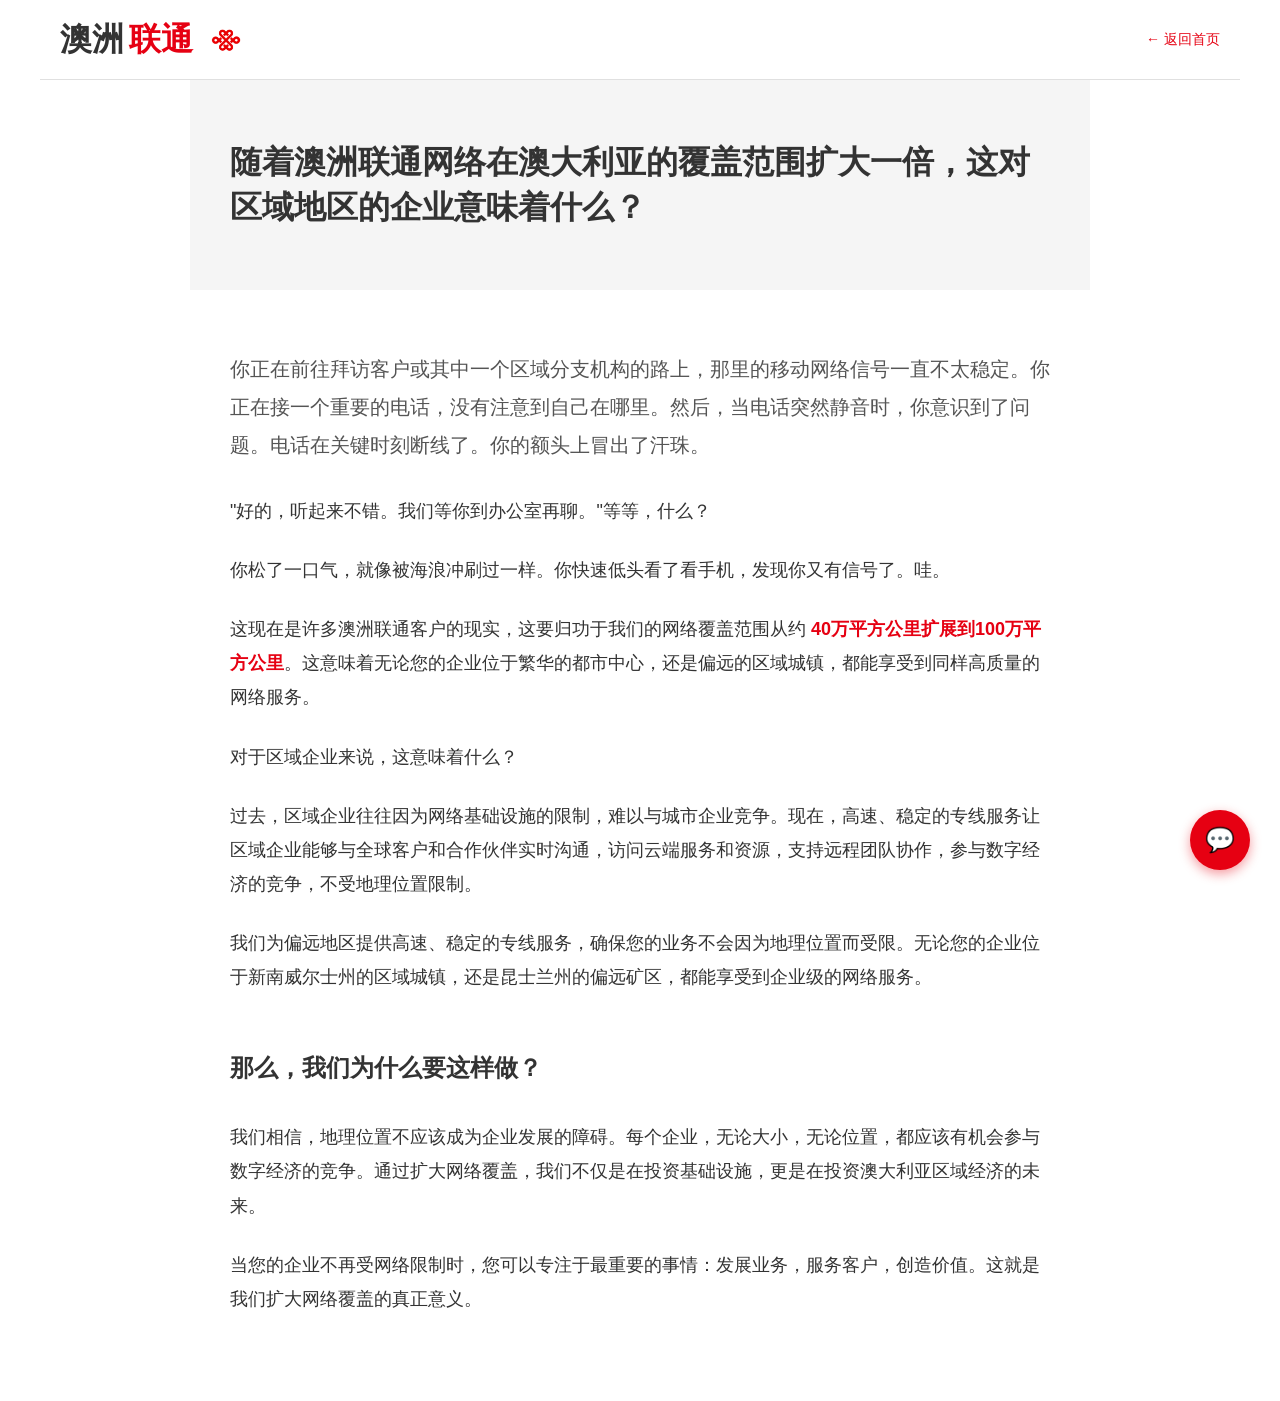
==== templates/article_coverage.html @ 63be7e8b "feat: 婢虫床鑱旈€氫笓绾夸及浠风郴缁?- 瀹屾暣鐗堟湰涓婁紶" ====
<!DOCTYPE html>
<html lang="zh">
<head>
    <meta charset="UTF-8">
    <meta name="viewport" content="width=device-width, initial-scale=1.0">
    <title>更强大的网络覆盖，服务更多区域企业 | 澳洲联通</title>
    <style>
        * {
            box-sizing: border-box;
            margin: 0;
            padding: 0;
        }

        body {
            font-family: -apple-system, BlinkMacSystemFont, "Segoe UI", Roboto, Helvetica, Arial, sans-serif;
            background-color: #ffffff;
            color: #333333;
            line-height: 1.8;
            min-height: 100vh;
        }

        .header-bar {
            width: 100%;
            max-width: 1200px;
            margin: 0 auto;
            height: 80px;
            display: flex;
            align-items: center;
            padding: 0 20px;
            border-bottom: 1px solid #e0e0e0;
            background: white;
        }

        .logo-text { font-size: 32px; font-weight: bold; color: #333; }
        .logo-red { color: #E60012; margin-left: 5px; }
        
        .logo-img {
            width: 36px;
            height: 36px;
            margin-left: 15px;
            object-fit: contain;
        }

        .back-link {
            margin-left: auto;
            color: #E60012;
            text-decoration: none;
            font-size: 14px;
            transition: color 0.3s;
        }

        .back-link:hover {
            color: #ff1a1a;
        }

        .article-container {
            max-width: 900px;
            margin: 0 auto;
            padding: 0;
        }

        .question-section {
            background-color: #f5f5f5;
            padding: 60px 40px;
            margin-bottom: 0;
        }

        .question-text {
            font-size: 32px;
            font-weight: 600;
            color: #333;
            line-height: 1.4;
            max-width: 900px;
            margin: 0 auto;
        }

        .content-section {
            background-color: #ffffff;
            padding: 60px 40px;
        }

        .article-content {
            font-size: 18px;
            line-height: 1.9;
            color: #333;
            max-width: 900px;
            margin: 0 auto;
        }

        .article-content p {
            margin-bottom: 25px;
        }

        .article-content p:first-of-type {
            font-size: 20px;
            color: #555;
            margin-bottom: 30px;
        }

        .highlight-text {
            font-weight: 600;
            color: #E60012;
        }

        .conclusion-question {
            font-size: 24px;
            font-weight: 600;
            color: #333;
            margin-top: 50px;
            margin-bottom: 30px;
        }

        @media (max-width: 768px) {
            .question-section {
                padding: 40px 20px;
            }

            .question-text {
                font-size: 24px;
            }

            .content-section {
                padding: 40px 20px;
            }

            .article-content {
                font-size: 16px;
            }
        }
    </style>
</head>
<body>
    <div class="header-bar">
        <span class="logo-text">澳洲</span><span class="logo-text logo-red">联通</span>
        <img src="/static/logo.png" alt="Logo" class="logo-img">
        <a href="/" class="back-link">← 返回首页</a>
    </div>

    <div class="article-container">
        <div class="question-section">
            <div class="question-text">
                随着澳洲联通网络在澳大利亚的覆盖范围扩大一倍，这对区域地区的企业意味着什么？
            </div>
        </div>

        <div class="content-section">
            <div class="article-content">
                <p>你正在前往拜访客户或其中一个区域分支机构的路上，那里的移动网络信号一直不太稳定。你正在接一个重要的电话，没有注意到自己在哪里。然后，当电话突然静音时，你意识到了问题。电话在关键时刻断线了。你的额头上冒出了汗珠。</p>

                <p>"好的，听起来不错。我们等你到办公室再聊。"等等，什么？</p>

                <p>你松了一口气，就像被海浪冲刷过一样。你快速低头看了看手机，发现你又有信号了。哇。</p>

                <p>这现在是许多澳洲联通客户的现实，这要归功于我们的网络覆盖范围从约 <span class="highlight-text">40万平方公里扩展到100万平方公里</span>。这意味着无论您的企业位于繁华的都市中心，还是偏远的区域城镇，都能享受到同样高质量的网络服务。</p>

                <p>对于区域企业来说，这意味着什么？</p>

                <p>过去，区域企业往往因为网络基础设施的限制，难以与城市企业竞争。现在，高速、稳定的专线服务让区域企业能够与全球客户和合作伙伴实时沟通，访问云端服务和资源，支持远程团队协作，参与数字经济的竞争，不受地理位置限制。</p>

                <p>我们为偏远地区提供高速、稳定的专线服务，确保您的业务不会因为地理位置而受限。无论您的企业位于新南威尔士州的区域城镇，还是昆士兰州的偏远矿区，都能享受到企业级的网络服务。</p>

                <div class="conclusion-question">那么，我们为什么要这样做？</div>

                <p>我们相信，地理位置不应该成为企业发展的障碍。每个企业，无论大小，无论位置，都应该有机会参与数字经济的竞争。通过扩大网络覆盖，我们不仅是在投资基础设施，更是在投资澳大利亚区域经济的未来。</p>

                <p>当您的企业不再受网络限制时，您可以专注于最重要的事情：发展业务，服务客户，创造价值。这就是我们扩大网络覆盖的真正意义。</p>
            </div>
        </div>
    </div>

    <!-- AI 聊天框组件 - 在所有页面显示 -->
    <style>
        /* --- 呼吸脉冲动画 (pulse-glow) --- */
        @keyframes pulse-glow {
            0% {
                transform: scale(1);
                box-shadow:
                    0 4px 12px rgba(230, 0, 18, 0.4),
                    0 0 0 0 rgba(230, 0, 18, 0.5);
            }
            50% {
                transform: scale(1.05);
                box-shadow:
                    0 4px 16px rgba(230, 0, 18, 0.5),
                    0 0 0 12px rgba(230, 0, 18, 0);
            }
            100% {
                transform: scale(1);
                box-shadow:
                    0 4px 12px rgba(230, 0, 18, 0.4),
                    0 0 0 0 rgba(230, 0, 18, 0);
            }
        }

        .deepseek-chat-btn {
            position: fixed;
            bottom: 30px;
            right: 30px;
            width: 60px;
            height: 60px;
            background: #E60012;
            border-radius: 50%;
            border: none;
            color: white;
            font-size: 24px;
            cursor: pointer;
            box-shadow: 0 4px 12px rgba(230, 0, 18, 0.4);
            z-index: 10000;
            animation: pulse-glow 2.4s cubic-bezier(0.4, 0, 0.6, 1) infinite;
            will-change: transform, box-shadow;
        }
        .deepseek-chat-btn:hover {
            animation: none;
            transform: scale(1.1);
            box-shadow: 0 6px 20px rgba(230, 0, 18, 0.6);
            transition: transform 0.3s ease, box-shadow 0.3s ease;
        }
        .deepseek-chat-container {
            position: fixed;
            bottom: 100px;
            right: 30px;
            width: 400px;
            height: 600px;
            background: #1a1a1a;
            border: 1px solid rgba(255,255,255,0.2);
            border-radius: 16px;
            box-shadow: 0 10px 40px rgba(0,0,0,0.5);
            display: none;
            flex-direction: column;
            z-index: 10001;
        }
        .deepseek-chat-container.active {
            display: flex;
        }
        .deepseek-chat-header {
            padding: 20px;
            border-bottom: 1px solid rgba(255,255,255,0.1);
            display: flex;
            justify-content: space-between;
            align-items: center;
            flex-wrap: wrap;
            gap: 10px;
            background: #1a1a1a;
        }
        .deepseek-chat-header h3 {
            margin: 0;
            color: white;
            font-size: 18px;
            flex: 1;
        }
        .model-selector {
            display: flex;
            align-items: center;
            gap: 10px;
        }
        .model-selector label {
            color: #aaa;
            font-size: 12px;
        }
        .model-selector select {
            padding: 6px 12px;
            background: #333;
            border: 1px solid rgba(255,255,255,0.2);
            border-radius: 6px;
            color: white;
            font-size: 12px;
            outline: none;
            cursor: pointer;
            min-width: 120px;
        }
        .deepseek-chat-close {
            background: none;
            border: none;
            color: #aaa;
            font-size: 24px;
            cursor: pointer;
            padding: 0;
            width: 30px;
            height: 30px;
        }
        .deepseek-chat-messages {
            flex: 1;
            overflow-y: auto;
            padding: 20px;
            display: flex;
            flex-direction: column;
            gap: 15px;
            background: #1a1a1a;
        }
        .deepseek-message {
            padding: 12px 16px;
            border-radius: 12px;
            max-width: 80%;
            word-wrap: break-word;
            line-height: 1.5;
        }
        .deepseek-message.user {
            background: #E60012;
            color: white;
            align-self: flex-end;
        }
        .deepseek-message.ai {
            background: rgba(255,255,255,0.1);
            color: #ddd;
            align-self: flex-start;
        }
        .deepseek-chat-input-container {
            padding: 20px;
            border-top: 1px solid rgba(255,255,255,0.1);
            display: flex;
            gap: 10px;
            background: #1a1a1a;
        }
        .deepseek-chat-input {
            flex: 1;
            padding: 12px 16px;
            background: #333;
            border: 1px solid rgba(255,255,255,0.2);
            border-radius: 8px;
            color: white;
            font-size: 14px;
            outline: none;
        }
        .deepseek-chat-send {
            padding: 12px 24px;
            background: #E60012;
            color: white;
            border: none;
            border-radius: 8px;
            cursor: pointer;
            font-weight: bold;
        }
    </style>
    <button class="deepseek-chat-btn" onclick="toggleDeepSeekChat()" title="AI 数据分析助手">💬</button>
    <div class="deepseek-chat-container" id="deepseek-chat">
        <div class="deepseek-chat-header">
            <h3>🤖 AI 数据分析助手</h3>
            <div class="model-selector">
                <label>模型:</label>
                <select id="model-select" onchange="changeModel()">
                    <option value="lmstudio">LM Studio</option>
                    <option value="gemini">Gemini</option>
                    <option value="qwen">通义千问</option>
                    <option value="deepseek">DeepSeek</option>
                    <option value="ollama">Ollama</option>
                </select>
            </div>
            <button class="deepseek-chat-close" onclick="toggleDeepSeekChat()">×</button>
        </div>
        <div class="deepseek-chat-messages" id="deepseek-messages">
            <div class="deepseek-message ai">你好！我是 AI 数据分析助手。</div>
        </div>
        <div class="deepseek-chat-input-container">
            <input type="text" class="deepseek-chat-input" id="deepseek-input" placeholder="输入你的问题..." onkeypress="if(event.key === 'Enter') sendDeepSeekMessage()">
            <button class="deepseek-chat-send" onclick="sendDeepSeekMessage()" id="deepseek-send-btn">发送</button>
        </div>
    </div>
    <script>
        let currentModel = localStorage.getItem('selectedModel') || 'lmstudio';
        function changeModel() {
            currentModel = document.getElementById('model-select').value;
            localStorage.setItem('selectedModel', currentModel);
        }
        function toggleDeepSeekChat() {
            document.getElementById('deepseek-chat').classList.toggle('active');
        }
        async function sendDeepSeekMessage() {
            const input = document.getElementById('deepseek-input');
            const message = input.value.trim();
            if (!message) return;
            const messagesContainer = document.getElementById('deepseek-messages');
            const userDiv = document.createElement('div');
            userDiv.className = 'deepseek-message user';
            userDiv.textContent = message;
            messagesContainer.appendChild(userDiv);
            input.value = '';
            const loadingDiv = document.createElement('div');
            loadingDiv.className = 'deepseek-message ai';
            loadingDiv.textContent = '正在思考...';
            messagesContainer.appendChild(loadingDiv);
            try {
                const response = await fetch('/deepseek/chat', {
                    method: 'POST',
                    headers: { 'Content-Type': 'application/json' },
                    body: JSON.stringify({ message: message, model: currentModel, enable_search: true })
                });
                const rawText = await response.text();
                let json;
                try {
                    json = JSON.parse(rawText);
                } catch (parseErr) {
                    throw new Error(`HTTP ${response.status} 返回非JSON：${rawText.slice(0, 200)}`);
                }
                loadingDiv.remove();
                const aiDiv = document.createElement('div');
                aiDiv.className = 'deepseek-message ai';
                if (!response.ok) {
                    aiDiv.textContent = '错误: ' + (json.message || `HTTP ${response.status}`);
                } else if (json.status === 'success') {
                    // 服务器返回的是 response 字段
                    const responseText = json.response || json.message || '无响应';
                    // 处理换行，将 \n 转换为 <br>
                    aiDiv.innerHTML = responseText.replace(/\n/g, '<br>');
                } else {
                    aiDiv.textContent = '错误: ' + (json.message || '未知错误');
                }
                messagesContainer.appendChild(aiDiv);
                messagesContainer.scrollTop = messagesContainer.scrollHeight;
            } catch (e) {
                loadingDiv.remove();
                const errorDiv = document.createElement('div');
                errorDiv.className = 'deepseek-message ai';
                errorDiv.textContent = '网络错误: ' + (e && e.message ? e.message : '请稍后重试');
                messagesContainer.appendChild(errorDiv);
            }
        }
    </script>
</body>
</html>
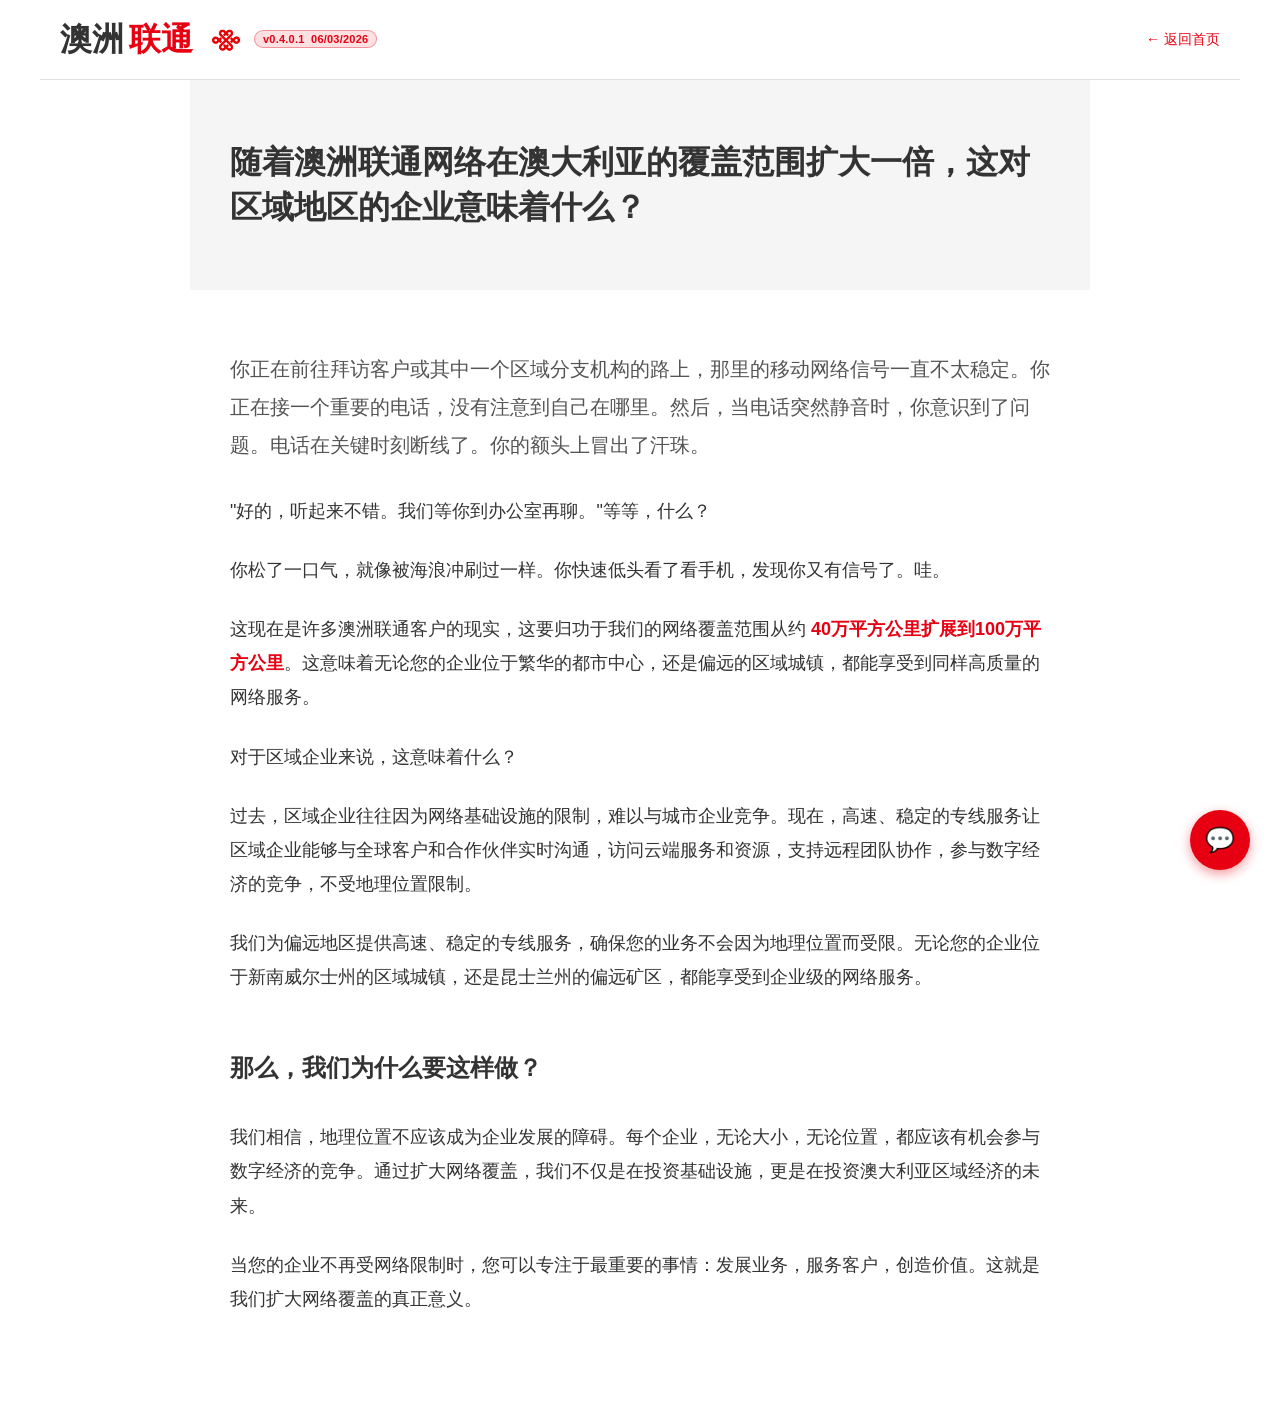
==== commit 40641341: "feat: add version badge v0.4.0.1, global CSS/JS components, project templates" ====
--- a/templates/article_coverage.html
+++ b/templates/article_coverage.html
@@ -4,6 +4,7 @@
     <meta charset="UTF-8">
     <meta name="viewport" content="width=device-width, initial-scale=1.0">
     <title>更强大的网络覆盖，服务更多区域企业 | 澳洲联通</title>
+    <link rel="stylesheet" href="/static/css/global.css">
     <style>
         * {
             box-sizing: border-box;
@@ -133,6 +134,9 @@
     <div class="header-bar">
         <span class="logo-text">澳洲</span><span class="logo-text logo-red">联通</span>
         <img src="/static/logo.png" alt="Logo" class="logo-img">
+        <button class="version-badge" onclick="showChangelog()" title="查看更新日志">
+          <span class="version-badge-text">v0.4.0.1&nbsp;&nbsp;06/03/2026</span>
+        </button>
         <a href="/" class="back-link">← 返回首页</a>
     </div>
 
@@ -338,17 +342,24 @@
             <div class="model-selector">
                 <label>模型:</label>
                 <select id="model-select" onchange="changeModel()">
-                    <option value="lmstudio">LM Studio</option>
+                    <option value="ollama">Ollama (推荐)</option>
                     <option value="gemini">Gemini</option>
                     <option value="qwen">通义千问</option>
                     <option value="deepseek">DeepSeek</option>
-                    <option value="ollama">Ollama</option>
+                    <option value="lmstudio">LM Studio</option>
                 </select>
+            </div>
+            <div class="model-selector" style="margin-top: 8px;">
+                <label style="font-size: 11px;">联网搜索:</label>
+                <label style="display: flex; align-items: center; gap: 5px; cursor: pointer; font-size: 11px;">
+                    <input type="checkbox" id="enable-search" checked style="width: auto; height: auto; margin: 0;">
+                    <span>启用实时资料查找</span>
+                </label>
             </div>
             <button class="deepseek-chat-close" onclick="toggleDeepSeekChat()">×</button>
         </div>
         <div class="deepseek-chat-messages" id="deepseek-messages">
-            <div class="deepseek-message ai">你好！我是 AI 数据分析助手。</div>
+            <div class="deepseek-message ai">你好！我是 AI 数据分析助手，基于项目数据库为你提供专业分析。当前使用 <strong>Ollama</strong> 模型。</div>
         </div>
         <div class="deepseek-chat-input-container">
             <input type="text" class="deepseek-chat-input" id="deepseek-input" placeholder="输入你的问题..." onkeypress="if(event.key === 'Enter') sendDeepSeekMessage()">
@@ -356,64 +367,66 @@
         </div>
     </div>
     <script>
-        let currentModel = localStorage.getItem('selectedModel') || 'lmstudio';
+        let currentModel = localStorage.getItem('selectedModel') || 'ollama';
         function changeModel() {
             currentModel = document.getElementById('model-select').value;
             localStorage.setItem('selectedModel', currentModel);
         }
         function toggleDeepSeekChat() {
-            document.getElementById('deepseek-chat').classList.toggle('active');
+            const chat = document.getElementById('deepseek-chat');
+            chat.classList.toggle('active');
+            if (chat.classList.contains('active')) document.getElementById('deepseek-input').focus();
+        }
+        function speakText(text) {
+            if ('speechSynthesis' in window) {
+                window.speechSynthesis.cancel();
+                const u = new SpeechSynthesisUtterance(text); u.lang='zh-CN'; u.rate=1.0;
+                window.speechSynthesis.speak(u);
+            }
         }
         async function sendDeepSeekMessage() {
             const input = document.getElementById('deepseek-input');
             const message = input.value.trim();
             if (!message) return;
             const messagesContainer = document.getElementById('deepseek-messages');
+            const sendBtn = document.getElementById('deepseek-send-btn');
+            const enableSearch = document.getElementById('enable-search').checked;
             const userDiv = document.createElement('div');
             userDiv.className = 'deepseek-message user';
             userDiv.textContent = message;
             messagesContainer.appendChild(userDiv);
             input.value = '';
-            const loadingDiv = document.createElement('div');
-            loadingDiv.className = 'deepseek-message ai';
-            loadingDiv.textContent = '正在思考...';
-            messagesContainer.appendChild(loadingDiv);
+            if (enableSearch) {
+                const st = document.createElement('div'); st.className='deepseek-message ai'; st.style.fontSize='12px'; st.style.color='#888'; st.textContent='🔍 正在联网搜索...'; st.id='search-tip'; messagesContainer.appendChild(st);
+            }
+            const loadingDiv = document.createElement('div'); loadingDiv.className='deepseek-message ai'; loadingDiv.textContent='正在思考...'; loadingDiv.id='loading-message'; messagesContainer.appendChild(loadingDiv);
+            messagesContainer.scrollTop = messagesContainer.scrollHeight;
+            sendBtn.disabled = true;
             try {
                 const response = await fetch('/deepseek/chat', {
-                    method: 'POST',
-                    headers: { 'Content-Type': 'application/json' },
-                    body: JSON.stringify({ message: message, model: currentModel, enable_search: true })
+                    method: 'POST', headers: {'Content-Type':'application/json'},
+                    body: JSON.stringify({ message, model: currentModel, enable_search: enableSearch })
                 });
                 const rawText = await response.text();
-                let json;
-                try {
-                    json = JSON.parse(rawText);
-                } catch (parseErr) {
-                    throw new Error(`HTTP ${response.status} 返回非JSON：${rawText.slice(0, 200)}`);
-                }
-                loadingDiv.remove();
-                const aiDiv = document.createElement('div');
-                aiDiv.className = 'deepseek-message ai';
-                if (!response.ok) {
-                    aiDiv.textContent = '错误: ' + (json.message || `HTTP ${response.status}`);
-                } else if (json.status === 'success') {
-                    // 服务器返回的是 response 字段
-                    const responseText = json.response || json.message || '无响应';
-                    // 处理换行，将 \n 转换为 <br>
-                    aiDiv.innerHTML = responseText.replace(/\n/g, '<br>');
-                } else {
-                    aiDiv.textContent = '错误: ' + (json.message || '未知错误');
-                }
-                messagesContainer.appendChild(aiDiv);
-                messagesContainer.scrollTop = messagesContainer.scrollHeight;
-            } catch (e) {
-                loadingDiv.remove();
-                const errorDiv = document.createElement('div');
-                errorDiv.className = 'deepseek-message ai';
-                errorDiv.textContent = '网络错误: ' + (e && e.message ? e.message : '请稍后重试');
-                messagesContainer.appendChild(errorDiv);
-            }
+                let json; try { json = JSON.parse(rawText); } catch(e) { throw new Error(`HTTP ${response.status}`); }
+                loadingDiv.remove(); const tip=document.getElementById('search-tip'); if(tip) tip.remove();
+                const aiDiv = document.createElement('div'); aiDiv.className='deepseek-message ai';
+                if (!response.ok) { aiDiv.textContent='错误: '+(json.message||`HTTP ${response.status}`); }
+                else if (json.status==='success') {
+                    const txt = json.response||json.message||'无响应';
+                    aiDiv.innerHTML = txt.replace(/\n/g,'<br>');
+                    const sb = document.createElement('button'); sb.textContent='🔊 朗读';
+                    sb.style.cssText='margin-top:8px;padding:4px 10px;font-size:11px;background:rgba(255,255,255,0.1);border:1px solid rgba(255,255,255,0.2);border-radius:6px;color:#aaa;cursor:pointer;';
+                    sb.onclick=()=>speakText(txt); aiDiv.appendChild(sb);
+                } else { aiDiv.textContent='错误: '+(json.message||'未知错误'); }
+                messagesContainer.appendChild(aiDiv); messagesContainer.scrollTop=messagesContainer.scrollHeight;
+            } catch(e) {
+                loadingDiv.remove(); const tip=document.getElementById('search-tip'); if(tip) tip.remove();
+                const ed=document.createElement('div'); ed.className='deepseek-message ai'; ed.textContent='网络错误: '+(e&&e.message?e.message:'请稍后重试'); messagesContainer.appendChild(ed);
+            }
+            sendBtn.disabled=false; input.focus();
         }
     </script>
+<script src="/static/js/global.js"></script>
 </body>
 </html>
--- a/static/css/global.css
+++ b/static/css/global.css
@@ -0,0 +1,786 @@
+/* ============================================
+   澳洲联通 - 全局样式系统 (Global Design System)
+   ============================================ */
+
+/* --- CSS Variables --- */
+:root {
+  --primary: #00f0ff;
+  --primary-dim: rgba(0, 240, 255, 0.15);
+  --primary-glow: rgba(0, 240, 255, 0.4);
+  --accent: #E60012;
+  --bg-dark: #0a0e1a;
+  --bg-card: #111827;
+  --bg-card-hover: #1a2332;
+  --bg-surface: #1f2937;
+  --border: #1e293b;
+  --border-light: #334155;
+  --text-primary: #e2e8f0;
+  --text-secondary: #94a3b8;
+  --text-muted: #64748b;
+  --success: #10b981;
+  --warning: #f59e0b;
+  --danger: #ef4444;
+  --info: #3b82f6;
+  --radius: 12px;
+  --radius-sm: 8px;
+  --radius-xs: 4px;
+  --shadow: 0 4px 24px rgba(0, 0, 0, 0.3);
+  --shadow-lg: 0 8px 40px rgba(0, 0, 0, 0.4);
+  --transition: all 0.3s cubic-bezier(0.4, 0, 0.2, 1);
+  --font-family: -apple-system, BlinkMacSystemFont, "Segoe UI", Roboto, Helvetica, Arial, sans-serif;
+}
+
+/* =========================================
+   TOAST NOTIFICATION SYSTEM
+   ========================================= */
+.toast-container {
+  position: fixed;
+  top: 20px;
+  right: 20px;
+  z-index: 100000;
+  display: flex;
+  flex-direction: column;
+  gap: 10px;
+  pointer-events: none;
+  max-width: 400px;
+}
+
+.toast {
+  pointer-events: auto;
+  display: flex;
+  align-items: flex-start;
+  gap: 12px;
+  padding: 14px 18px;
+  border-radius: var(--radius-sm);
+  background: var(--bg-card);
+  border: 1px solid var(--border);
+  box-shadow: var(--shadow-lg);
+  color: var(--text-primary);
+  font-size: 14px;
+  line-height: 1.5;
+  animation: toastSlideIn 0.35s cubic-bezier(0.4, 0, 0.2, 1);
+  min-width: 300px;
+  max-width: 400px;
+  backdrop-filter: blur(12px);
+}
+
+.toast.toast-exit {
+  animation: toastSlideOut 0.3s cubic-bezier(0.4, 0, 0.2, 1) forwards;
+}
+
+.toast-icon {
+  flex-shrink: 0;
+  width: 22px;
+  height: 22px;
+  border-radius: 50%;
+  display: flex;
+  align-items: center;
+  justify-content: center;
+  font-size: 13px;
+  margin-top: 1px;
+}
+
+.toast-success .toast-icon { background: rgba(16, 185, 129, 0.2); color: var(--success); }
+.toast-error .toast-icon { background: rgba(239, 68, 68, 0.2); color: var(--danger); }
+.toast-warning .toast-icon { background: rgba(245, 158, 11, 0.2); color: var(--warning); }
+.toast-info .toast-icon { background: rgba(59, 130, 246, 0.2); color: var(--info); }
+
+.toast-success { border-left: 3px solid var(--success); }
+.toast-error { border-left: 3px solid var(--danger); }
+.toast-warning { border-left: 3px solid var(--warning); }
+.toast-info { border-left: 3px solid var(--info); }
+
+.toast-body {
+  flex: 1;
+  min-width: 0;
+}
+
+.toast-title {
+  font-weight: 600;
+  margin-bottom: 2px;
+  font-size: 14px;
+}
+
+.toast-message {
+  color: var(--text-secondary);
+  font-size: 13px;
+  word-break: break-word;
+}
+
+.toast-close {
+  flex-shrink: 0;
+  background: none;
+  border: none;
+  color: var(--text-muted);
+  cursor: pointer;
+  font-size: 18px;
+  line-height: 1;
+  padding: 2px;
+  opacity: 0.6;
+  transition: opacity 0.2s;
+}
+
+.toast-close:hover { opacity: 1; }
+
+.toast-progress {
+  position: absolute;
+  bottom: 0;
+  left: 0;
+  height: 2px;
+  border-radius: 0 0 var(--radius-sm) var(--radius-sm);
+  animation: toastProgress linear forwards;
+}
+
+.toast-success .toast-progress { background: var(--success); }
+.toast-error .toast-progress { background: var(--danger); }
+.toast-warning .toast-progress { background: var(--warning); }
+.toast-info .toast-progress { background: var(--info); }
+
+@keyframes toastSlideIn {
+  from { transform: translateX(120%); opacity: 0; }
+  to { transform: translateX(0); opacity: 1; }
+}
+
+@keyframes toastSlideOut {
+  from { transform: translateX(0); opacity: 1; }
+  to { transform: translateX(120%); opacity: 0; }
+}
+
+@keyframes toastProgress {
+  from { width: 100%; }
+  to { width: 0%; }
+}
+
+/* =========================================
+   MODAL / DIALOG SYSTEM
+   ========================================= */
+.g-modal-overlay {
+  position: fixed;
+  inset: 0;
+  z-index: 99999;
+  background: rgba(0, 0, 0, 0.6);
+  backdrop-filter: blur(4px);
+  display: flex;
+  align-items: center;
+  justify-content: center;
+  animation: modalFadeIn 0.25s ease;
+  padding: 20px;
+}
+
+.g-modal-overlay.modal-exit {
+  animation: modalFadeOut 0.2s ease forwards;
+}
+
+.g-modal {
+  background: var(--bg-card);
+  border: 1px solid var(--border);
+  border-radius: var(--radius);
+  box-shadow: var(--shadow-lg);
+  min-width: 360px;
+  max-width: 500px;
+  width: 100%;
+  animation: modalScaleIn 0.25s cubic-bezier(0.4, 0, 0.2, 1);
+  overflow: hidden;
+}
+
+.g-modal-overlay.modal-exit .g-modal {
+  animation: modalScaleOut 0.2s ease forwards;
+}
+
+.g-modal-header {
+  display: flex;
+  align-items: center;
+  justify-content: space-between;
+  padding: 20px 24px 16px;
+}
+
+.g-modal-title {
+  font-size: 18px;
+  font-weight: 600;
+  color: var(--text-primary);
+}
+
+.g-modal-close {
+  background: none;
+  border: none;
+  color: var(--text-muted);
+  font-size: 22px;
+  cursor: pointer;
+  padding: 4px;
+  line-height: 1;
+  transition: color 0.2s;
+}
+
+.g-modal-close:hover { color: var(--text-primary); }
+
+.g-modal-body {
+  padding: 0 24px 20px;
+  color: var(--text-secondary);
+  font-size: 14px;
+  line-height: 1.6;
+}
+
+.g-modal-input {
+  width: 100%;
+  padding: 10px 14px;
+  border: 1px solid var(--border-light);
+  border-radius: var(--radius-sm);
+  background: var(--bg-dark);
+  color: var(--text-primary);
+  font-size: 14px;
+  margin-top: 12px;
+  outline: none;
+  transition: border-color 0.2s;
+}
+
+.g-modal-input:focus {
+  border-color: var(--primary);
+  box-shadow: 0 0 0 2px var(--primary-dim);
+}
+
+.g-modal-footer {
+  display: flex;
+  justify-content: flex-end;
+  gap: 10px;
+  padding: 16px 24px;
+  border-top: 1px solid var(--border);
+  background: rgba(0, 0, 0, 0.1);
+}
+
+@keyframes modalFadeIn { from { opacity: 0; } to { opacity: 1; } }
+@keyframes modalFadeOut { from { opacity: 1; } to { opacity: 0; } }
+@keyframes modalScaleIn { from { transform: scale(0.9); opacity: 0; } to { transform: scale(1); opacity: 1; } }
+@keyframes modalScaleOut { from { transform: scale(1); opacity: 0.5; } to { transform: scale(0.9); opacity: 0; } }
+
+/* =========================================
+   BUTTONS
+   ========================================= */
+.g-btn {
+  display: inline-flex;
+  align-items: center;
+  justify-content: center;
+  gap: 6px;
+  padding: 10px 20px;
+  border-radius: var(--radius-sm);
+  font-size: 14px;
+  font-weight: 500;
+  cursor: pointer;
+  transition: var(--transition);
+  border: 1px solid transparent;
+  text-decoration: none;
+  white-space: nowrap;
+  min-height: 40px;
+  line-height: 1;
+  font-family: var(--font-family);
+}
+
+.g-btn:disabled, .g-btn.loading {
+  opacity: 0.6;
+  cursor: not-allowed;
+  pointer-events: none;
+}
+
+.g-btn-primary {
+  background: linear-gradient(135deg, var(--primary), #0080ff);
+  color: #000;
+  font-weight: 600;
+}
+
+.g-btn-primary:hover {
+  box-shadow: 0 0 20px var(--primary-glow);
+  transform: translateY(-1px);
+}
+
+.g-btn-secondary {
+  background: var(--bg-surface);
+  color: var(--text-primary);
+  border-color: var(--border-light);
+}
+
+.g-btn-secondary:hover {
+  background: var(--bg-card-hover);
+  border-color: var(--text-muted);
+}
+
+.g-btn-danger {
+  background: rgba(239, 68, 68, 0.15);
+  color: var(--danger);
+  border-color: rgba(239, 68, 68, 0.3);
+}
+
+.g-btn-danger:hover {
+  background: rgba(239, 68, 68, 0.25);
+}
+
+.g-btn-ghost {
+  background: transparent;
+  color: var(--text-secondary);
+}
+
+.g-btn-ghost:hover {
+  background: var(--bg-surface);
+  color: var(--text-primary);
+}
+
+.g-btn-sm {
+  padding: 6px 14px;
+  font-size: 13px;
+  min-height: 32px;
+}
+
+.g-btn-xs {
+  padding: 4px 10px;
+  font-size: 12px;
+  min-height: 28px;
+}
+
+/* Button loading spinner */
+.g-btn .btn-spinner {
+  width: 16px;
+  height: 16px;
+  border: 2px solid rgba(255,255,255,0.3);
+  border-top-color: currentColor;
+  border-radius: 50%;
+  animation: spin 0.6s linear infinite;
+}
+
+@keyframes spin { to { transform: rotate(360deg); } }
+
+/* =========================================
+   LOADING OVERLAY
+   ========================================= */
+.g-loading-overlay {
+  position: fixed;
+  inset: 0;
+  z-index: 99998;
+  background: rgba(10, 14, 26, 0.7);
+  backdrop-filter: blur(4px);
+  display: flex;
+  flex-direction: column;
+  align-items: center;
+  justify-content: center;
+  gap: 16px;
+  animation: modalFadeIn 0.2s ease;
+}
+
+.g-loading-overlay.loading-exit {
+  animation: modalFadeOut 0.2s ease forwards;
+}
+
+.g-loading-spinner {
+  width: 44px;
+  height: 44px;
+  border: 3px solid var(--border);
+  border-top-color: var(--primary);
+  border-radius: 50%;
+  animation: spin 0.8s linear infinite;
+}
+
+.g-loading-text {
+  color: var(--text-secondary);
+  font-size: 14px;
+}
+
+/* Inline loading */
+.g-loading-inline {
+  display: inline-flex;
+  align-items: center;
+  gap: 8px;
+  color: var(--text-secondary);
+  font-size: 14px;
+}
+
+.g-loading-inline .mini-spinner {
+  width: 18px;
+  height: 18px;
+  border: 2px solid var(--border);
+  border-top-color: var(--primary);
+  border-radius: 50%;
+  animation: spin 0.7s linear infinite;
+}
+
+/* Skeleton loading */
+.g-skeleton {
+  background: linear-gradient(90deg, var(--bg-surface) 25%, var(--bg-card-hover) 50%, var(--bg-surface) 75%);
+  background-size: 200% 100%;
+  animation: shimmer 1.5s infinite;
+  border-radius: var(--radius-xs);
+}
+
+@keyframes shimmer {
+  0% { background-position: 200% 0; }
+  100% { background-position: -200% 0; }
+}
+
+/* =========================================
+   FORM VALIDATION
+   ========================================= */
+.g-form-group {
+  margin-bottom: 16px;
+}
+
+.g-form-label {
+  display: block;
+  font-size: 13px;
+  font-weight: 500;
+  color: var(--text-secondary);
+  margin-bottom: 6px;
+}
+
+.g-form-input {
+  width: 100%;
+  padding: 10px 14px;
+  border: 1px solid var(--border-light);
+  border-radius: var(--radius-sm);
+  background: var(--bg-dark);
+  color: var(--text-primary);
+  font-size: 14px;
+  font-family: var(--font-family);
+  outline: none;
+  transition: border-color 0.2s, box-shadow 0.2s;
+}
+
+.g-form-input:focus {
+  border-color: var(--primary);
+  box-shadow: 0 0 0 2px var(--primary-dim);
+}
+
+.g-form-input.input-error {
+  border-color: var(--danger);
+  box-shadow: 0 0 0 2px rgba(239, 68, 68, 0.15);
+}
+
+.g-form-input.input-success {
+  border-color: var(--success);
+}
+
+.g-form-error {
+  display: none;
+  font-size: 12px;
+  color: var(--danger);
+  margin-top: 4px;
+  animation: fadeSlideDown 0.2s ease;
+}
+
+.g-form-error.visible {
+  display: block;
+}
+
+.g-form-hint {
+  font-size: 12px;
+  color: var(--text-muted);
+  margin-top: 4px;
+}
+
+@keyframes fadeSlideDown {
+  from { opacity: 0; transform: translateY(-4px); }
+  to { opacity: 1; transform: translateY(0); }
+}
+
+/* =========================================
+   BADGE & TAG
+   ========================================= */
+.g-badge {
+  display: inline-flex;
+  align-items: center;
+  gap: 4px;
+  padding: 3px 10px;
+  border-radius: 20px;
+  font-size: 12px;
+  font-weight: 500;
+  white-space: nowrap;
+}
+
+.g-badge-success { background: rgba(16, 185, 129, 0.15); color: var(--success); }
+.g-badge-warning { background: rgba(245, 158, 11, 0.15); color: var(--warning); }
+.g-badge-danger { background: rgba(239, 68, 68, 0.15); color: var(--danger); }
+.g-badge-info { background: rgba(59, 130, 246, 0.15); color: var(--info); }
+.g-badge-primary { background: var(--primary-dim); color: var(--primary); }
+
+/* =========================================
+   RESPONSIVE: Mobile Navigation
+   ========================================= */
+.g-mobile-menu-btn {
+  display: none;
+  background: none;
+  border: none;
+  color: var(--text-primary);
+  font-size: 24px;
+  cursor: pointer;
+  padding: 8px;
+  z-index: 1001;
+}
+
+.g-mobile-drawer {
+  display: none;
+}
+
+/* =========================================
+   RESPONSIVE BREAKPOINTS
+   ========================================= */
+@media (max-width: 768px) {
+  .g-mobile-menu-btn {
+    display: block;
+  }
+
+  .g-mobile-drawer {
+    display: none;
+    position: fixed;
+    top: 0;
+    right: 0;
+    bottom: 0;
+    width: 280px;
+    background: var(--bg-card);
+    border-left: 1px solid var(--border);
+    z-index: 10001;
+    padding: 60px 20px 20px;
+    box-shadow: -4px 0 30px rgba(0, 0, 0, 0.5);
+    animation: drawerSlideIn 0.3s ease;
+    overflow-y: auto;
+  }
+
+  .g-mobile-drawer.open {
+    display: flex;
+    flex-direction: column;
+    gap: 4px;
+  }
+
+  .g-mobile-drawer-backdrop {
+    display: none;
+    position: fixed;
+    inset: 0;
+    background: rgba(0, 0, 0, 0.5);
+    z-index: 10000;
+  }
+
+  .g-mobile-drawer-backdrop.open {
+    display: block;
+  }
+
+  .g-mobile-drawer a {
+    display: block;
+    padding: 12px 16px;
+    color: var(--text-primary);
+    text-decoration: none;
+    border-radius: var(--radius-sm);
+    font-size: 15px;
+    transition: background 0.2s;
+  }
+
+  .g-mobile-drawer a:hover {
+    background: var(--bg-surface);
+  }
+
+  .g-mobile-drawer-close {
+    position: absolute;
+    top: 16px;
+    right: 16px;
+    background: none;
+    border: none;
+    color: var(--text-muted);
+    font-size: 24px;
+    cursor: pointer;
+  }
+
+  @keyframes drawerSlideIn {
+    from { transform: translateX(100%); }
+    to { transform: translateX(0); }
+  }
+
+  .toast-container {
+    right: 10px;
+    left: 10px;
+    max-width: none;
+  }
+
+  .toast {
+    min-width: auto;
+    max-width: none;
+  }
+
+  .g-modal {
+    min-width: auto;
+    max-width: calc(100vw - 40px);
+  }
+
+  .g-btn {
+    min-height: 44px;
+  }
+}
+
+@media (max-width: 480px) {
+  .g-modal {
+    max-width: calc(100vw - 20px);
+  }
+
+  .g-modal-footer {
+    flex-direction: column;
+  }
+
+  .g-modal-footer .g-btn {
+    width: 100%;
+  }
+}
+
+/* =========================================
+   UTILITY CLASSES
+   ========================================= */
+.g-hidden { display: none !important; }
+.g-flex { display: flex; }
+.g-flex-col { flex-direction: column; }
+.g-items-center { align-items: center; }
+.g-justify-between { justify-content: space-between; }
+.g-gap-sm { gap: 8px; }
+.g-gap-md { gap: 16px; }
+.g-gap-lg { gap: 24px; }
+.g-text-center { text-align: center; }
+.g-text-muted { color: var(--text-muted); }
+.g-text-sm { font-size: 13px; }
+.g-mt-sm { margin-top: 8px; }
+.g-mt-md { margin-top: 16px; }
+.g-mb-sm { margin-bottom: 8px; }
+.g-mb-md { margin-bottom: 16px; }
+
+/* --- Version Badge --- */
+.version-badge {
+  display: inline-flex;
+  align-items: center;
+  gap: 4px;
+  margin-left: 10px;
+  padding: 2px 8px;
+  background: rgba(230, 0, 18, 0.12);
+  border: 1px solid rgba(230, 0, 18, 0.35);
+  border-radius: 20px;
+  cursor: pointer;
+  text-decoration: none;
+  transition: background 0.2s, border-color 0.2s;
+  vertical-align: middle;
+  position: relative;
+  top: -1px;
+}
+.version-badge:hover {
+  background: rgba(230, 0, 18, 0.22);
+  border-color: rgba(230, 0, 18, 0.6);
+}
+.version-badge-text {
+  font-size: 11px;
+  font-weight: 600;
+  color: #E60012;
+  letter-spacing: 0.02em;
+  white-space: nowrap;
+}
+
+/* --- Changelog Modal --- */
+.changelog-overlay {
+  position: fixed;
+  inset: 0;
+  background: rgba(0,0,0,0.7);
+  z-index: 9999;
+  display: flex;
+  align-items: center;
+  justify-content: center;
+  animation: modalFadeIn 0.2s ease;
+}
+.changelog-overlay.modal-exit {
+  animation: modalFadeOut 0.2s ease forwards;
+}
+.changelog-modal {
+  background: #111827;
+  border: 1px solid #1e293b;
+  border-radius: 14px;
+  width: 520px;
+  max-width: calc(100vw - 40px);
+  max-height: 80vh;
+  display: flex;
+  flex-direction: column;
+  box-shadow: 0 20px 60px rgba(0,0,0,0.6);
+  animation: modalScaleIn 0.2s ease;
+}
+.changelog-header {
+  display: flex;
+  align-items: center;
+  justify-content: space-between;
+  padding: 20px 24px 16px;
+  border-bottom: 1px solid #1e293b;
+}
+.changelog-title-wrap {
+  display: flex;
+  align-items: baseline;
+  gap: 10px;
+}
+.changelog-title {
+  font-size: 17px;
+  font-weight: 700;
+  color: #e2e8f0;
+}
+.changelog-version-tag {
+  font-size: 12px;
+  font-weight: 600;
+  color: #E60012;
+  background: rgba(230,0,18,0.12);
+  border: 1px solid rgba(230,0,18,0.3);
+  border-radius: 12px;
+  padding: 1px 8px;
+}
+.changelog-date {
+  font-size: 12px;
+  color: #64748b;
+}
+.changelog-close {
+  background: none;
+  border: none;
+  color: #64748b;
+  font-size: 22px;
+  cursor: pointer;
+  line-height: 1;
+  padding: 2px 6px;
+  border-radius: 6px;
+  transition: color 0.2s, background 0.2s;
+}
+.changelog-close:hover {
+  color: #e2e8f0;
+  background: rgba(255,255,255,0.08);
+}
+.changelog-body {
+  padding: 20px 24px;
+  overflow-y: auto;
+}
+.changelog-section-label {
+  font-size: 11px;
+  font-weight: 700;
+  letter-spacing: 0.08em;
+  text-transform: uppercase;
+  color: #64748b;
+  margin-bottom: 12px;
+}
+.changelog-list {
+  list-style: none;
+  padding: 0;
+  margin: 0;
+  display: flex;
+  flex-direction: column;
+  gap: 10px;
+}
+.changelog-item {
+  display: flex;
+  align-items: flex-start;
+  gap: 10px;
+  font-size: 14px;
+  color: #cbd5e1;
+  line-height: 1.5;
+}
+.changelog-item-dot {
+  flex-shrink: 0;
+  width: 6px;
+  height: 6px;
+  border-radius: 50%;
+  background: #E60012;
+  margin-top: 6px;
+}
+.changelog-footer {
+  padding: 14px 24px;
+  border-top: 1px solid #1e293b;
+  font-size: 12px;
+  color: #475569;
+  text-align: center;
+}
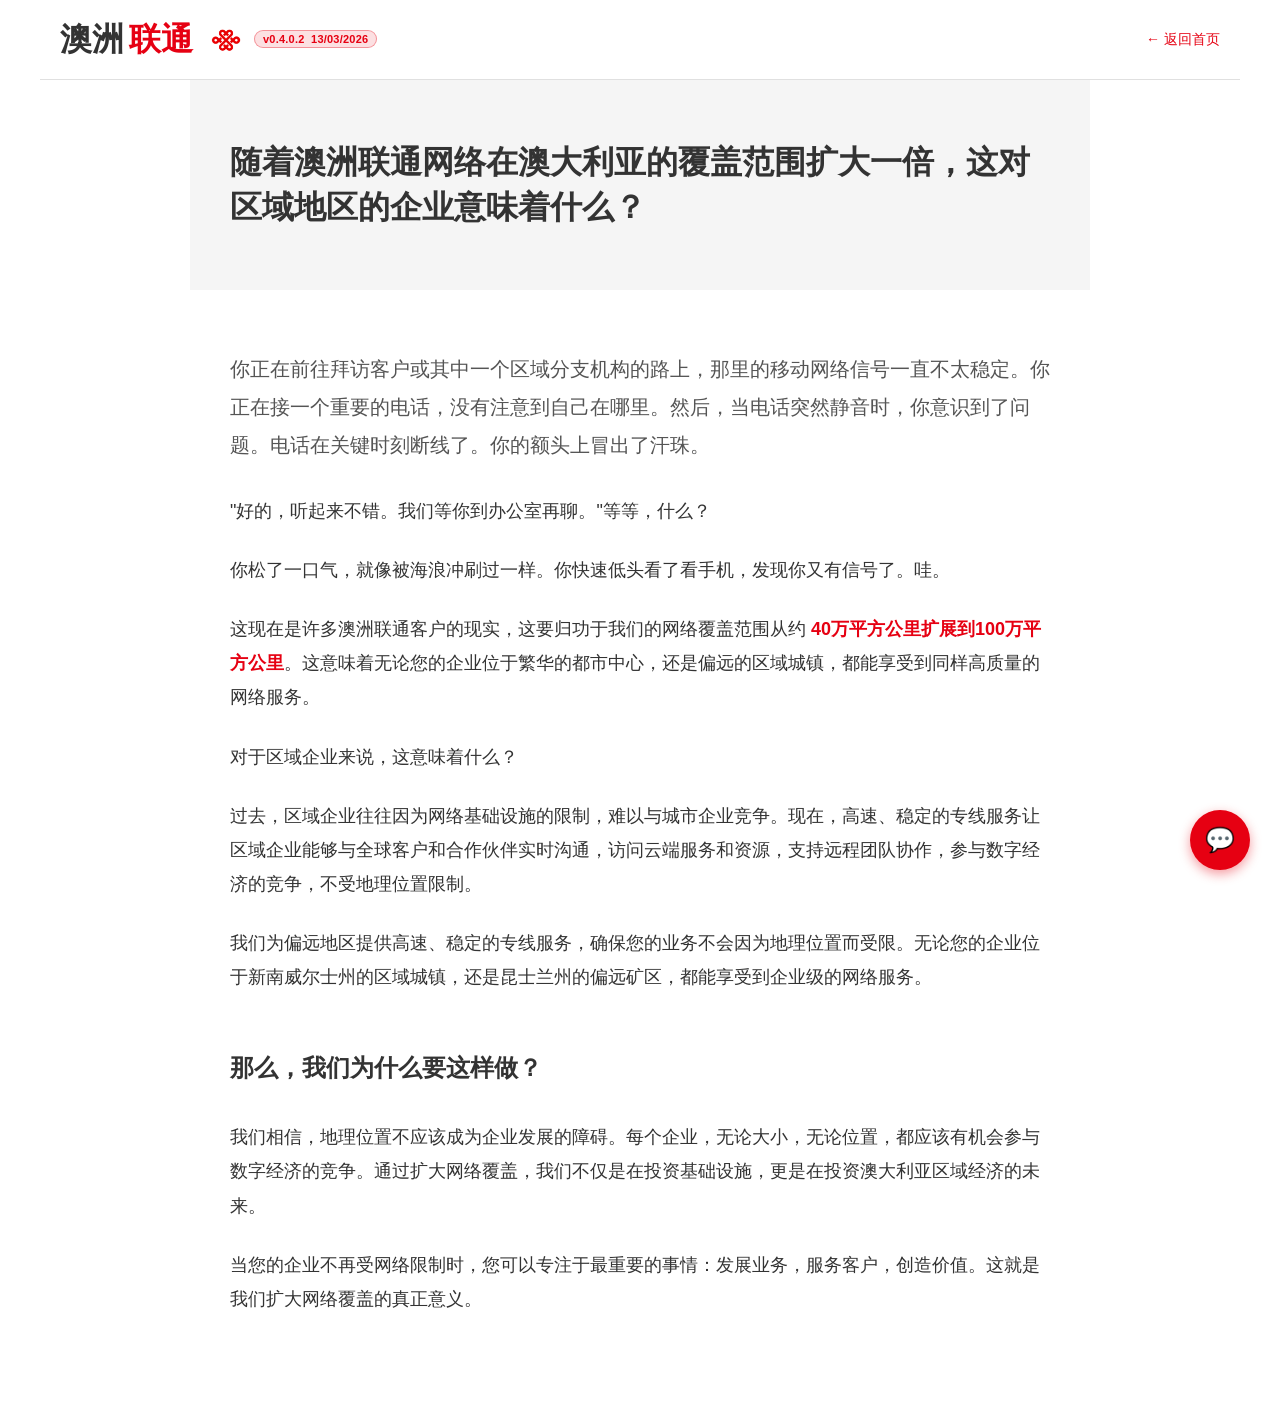
==== commit 421b73bc: "optimise many features of frond end" ====
--- a/templates/article_coverage.html
+++ b/templates/article_coverage.html
@@ -135,7 +135,7 @@
         <span class="logo-text">澳洲</span><span class="logo-text logo-red">联通</span>
         <img src="/static/logo.png" alt="Logo" class="logo-img">
         <button class="version-badge" onclick="showChangelog()" title="查看更新日志">
-          <span class="version-badge-text">v0.4.0.1&nbsp;&nbsp;06/03/2026</span>
+          <span class="version-badge-text">v0.4.0.2&nbsp;&nbsp;13/03/2026</span>
         </button>
         <a href="/" class="back-link">← 返回首页</a>
     </div>
--- a/static/css/global.css
+++ b/static/css/global.css
@@ -4,19 +4,19 @@
 
 /* --- CSS Variables --- */
 :root {
-  --primary: #00f0ff;
-  --primary-dim: rgba(0, 240, 255, 0.15);
-  --primary-glow: rgba(0, 240, 255, 0.4);
+  --primary: #2563eb;
+  --primary-dim: rgba(37, 99, 235, 0.12);
+  --primary-glow: rgba(37, 99, 235, 0.25);
   --accent: #E60012;
-  --bg-dark: #0a0e1a;
-  --bg-card: #111827;
-  --bg-card-hover: #1a2332;
-  --bg-surface: #1f2937;
-  --border: #1e293b;
-  --border-light: #334155;
-  --text-primary: #e2e8f0;
-  --text-secondary: #94a3b8;
-  --text-muted: #64748b;
+  --bg-dark: #f3f4f6;
+  --bg-card: #ffffff;
+  --bg-card-hover: #f9fafb;
+  --bg-surface: #f3f4f6;
+  --border: #e5e7eb;
+  --border-light: #d1d5db;
+  --text-primary: #111827;
+  --text-secondary: #4b5563;
+  --text-muted: #9ca3af;
   --success: #10b981;
   --warning: #f59e0b;
   --danger: #ef4444;
@@ -24,8 +24,8 @@
   --radius: 12px;
   --radius-sm: 8px;
   --radius-xs: 4px;
-  --shadow: 0 4px 24px rgba(0, 0, 0, 0.3);
-  --shadow-lg: 0 8px 40px rgba(0, 0, 0, 0.4);
+  --shadow: 0 4px 24px rgba(0, 0, 0, 0.08);
+  --shadow-lg: 0 8px 40px rgba(0, 0, 0, 0.12);
   --transition: all 0.3s cubic-bezier(0.4, 0, 0.2, 1);
   --font-family: -apple-system, BlinkMacSystemFont, "Segoe UI", Roboto, Helvetica, Arial, sans-serif;
 }
@@ -225,7 +225,7 @@
   padding: 10px 14px;
   border: 1px solid var(--border-light);
   border-radius: var(--radius-sm);
-  background: var(--bg-dark);
+  background: #f9fafb;
   color: var(--text-primary);
   font-size: 14px;
   margin-top: 12px;
@@ -244,7 +244,7 @@
   gap: 10px;
   padding: 16px 24px;
   border-top: 1px solid var(--border);
-  background: rgba(0, 0, 0, 0.1);
+  background: rgba(0, 0, 0, 0.02);
 }
 
 @keyframes modalFadeIn { from { opacity: 0; } to { opacity: 1; } }
@@ -281,8 +281,8 @@
 }
 
 .g-btn-primary {
-  background: linear-gradient(135deg, var(--primary), #0080ff);
-  color: #000;
+  background: linear-gradient(135deg, var(--primary), #1d4ed8);
+  color: #ffffff;
   font-weight: 600;
 }
 
@@ -353,7 +353,7 @@
   position: fixed;
   inset: 0;
   z-index: 99998;
-  background: rgba(10, 14, 26, 0.7);
+  background: rgba(240, 241, 242, 0.85);
   backdrop-filter: blur(4px);
   display: flex;
   flex-direction: column;
@@ -432,7 +432,7 @@
   padding: 10px 14px;
   border: 1px solid var(--border-light);
   border-radius: var(--radius-sm);
-  background: var(--bg-dark);
+  background: #f9fafb;
   color: var(--text-primary);
   font-size: 14px;
   font-family: var(--font-family);
@@ -685,15 +685,15 @@
   animation: modalFadeOut 0.2s ease forwards;
 }
 .changelog-modal {
-  background: #111827;
-  border: 1px solid #1e293b;
+  background: #ffffff;
+  border: 1px solid #e5e7eb;
   border-radius: 14px;
   width: 520px;
   max-width: calc(100vw - 40px);
   max-height: 80vh;
   display: flex;
   flex-direction: column;
-  box-shadow: 0 20px 60px rgba(0,0,0,0.6);
+  box-shadow: 0 20px 60px rgba(0,0,0,0.15);
   animation: modalScaleIn 0.2s ease;
 }
 .changelog-header {
@@ -701,7 +701,7 @@
   align-items: center;
   justify-content: space-between;
   padding: 20px 24px 16px;
-  border-bottom: 1px solid #1e293b;
+  border-bottom: 1px solid #e5e7eb;
 }
 .changelog-title-wrap {
   display: flex;
@@ -711,7 +711,7 @@
 .changelog-title {
   font-size: 17px;
   font-weight: 700;
-  color: #e2e8f0;
+  color: #111827;
 }
 .changelog-version-tag {
   font-size: 12px;
@@ -738,8 +738,8 @@
   transition: color 0.2s, background 0.2s;
 }
 .changelog-close:hover {
-  color: #e2e8f0;
-  background: rgba(255,255,255,0.08);
+  color: #111827;
+  background: rgba(0,0,0,0.05);
 }
 .changelog-body {
   padding: 20px 24px;
@@ -766,7 +766,7 @@
   align-items: flex-start;
   gap: 10px;
   font-size: 14px;
-  color: #cbd5e1;
+  color: #374151;
   line-height: 1.5;
 }
 .changelog-item-dot {
@@ -779,8 +779,8 @@
 }
 .changelog-footer {
   padding: 14px 24px;
-  border-top: 1px solid #1e293b;
+  border-top: 1px solid #e5e7eb;
   font-size: 12px;
-  color: #475569;
+  color: #6b7280;
   text-align: center;
 }
